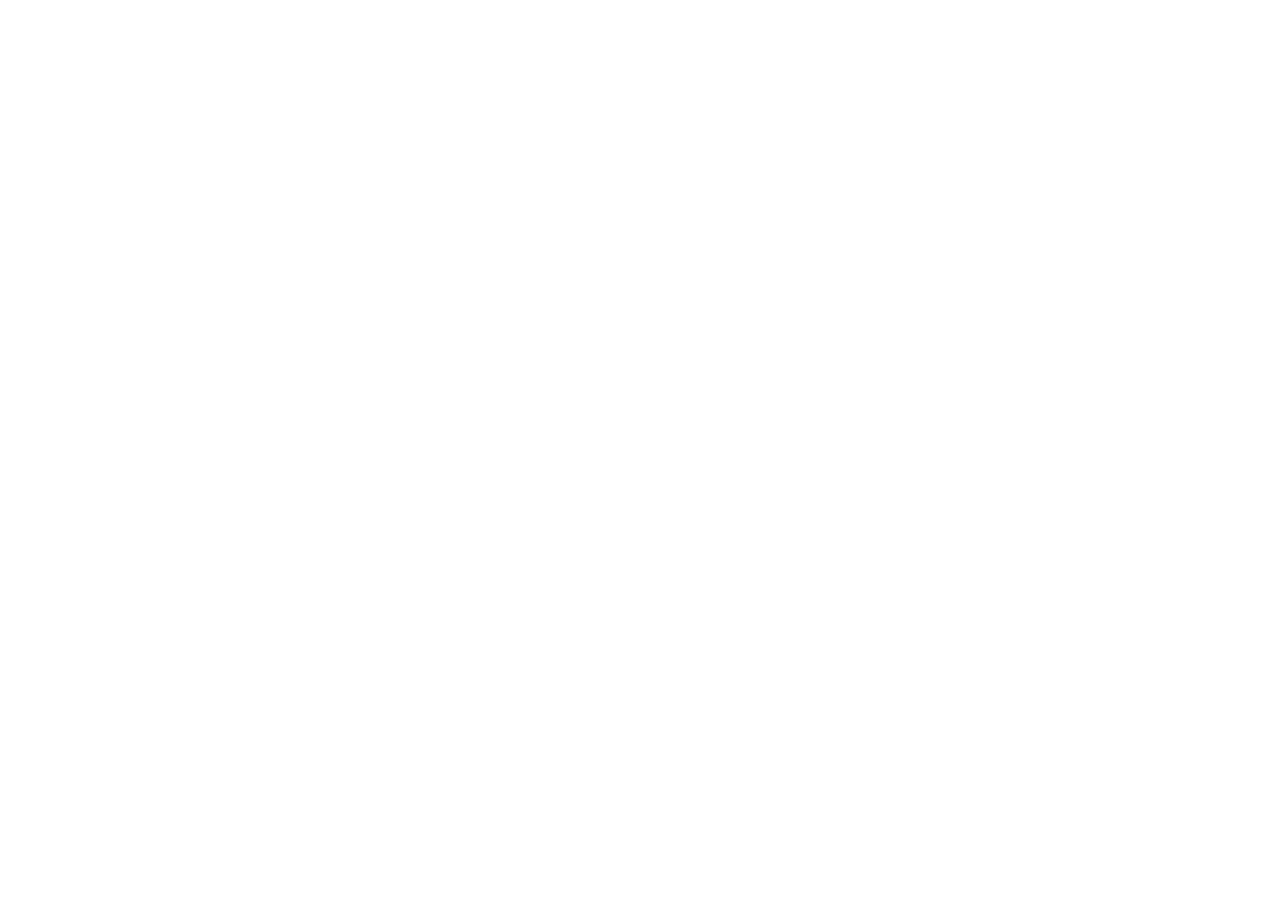
==== index.html @ 55f360ad "creat hello msg" ====
<!DOCTYPE html>
<html lang="en">
<head>
    <meta charset="UTF-8">
    <meta name="viewport" content="width=device-width, initial-scale=1.0">
    <title>Document</title>
</head>
<body>
    <script src="app.js"></script>
</body>
</html>
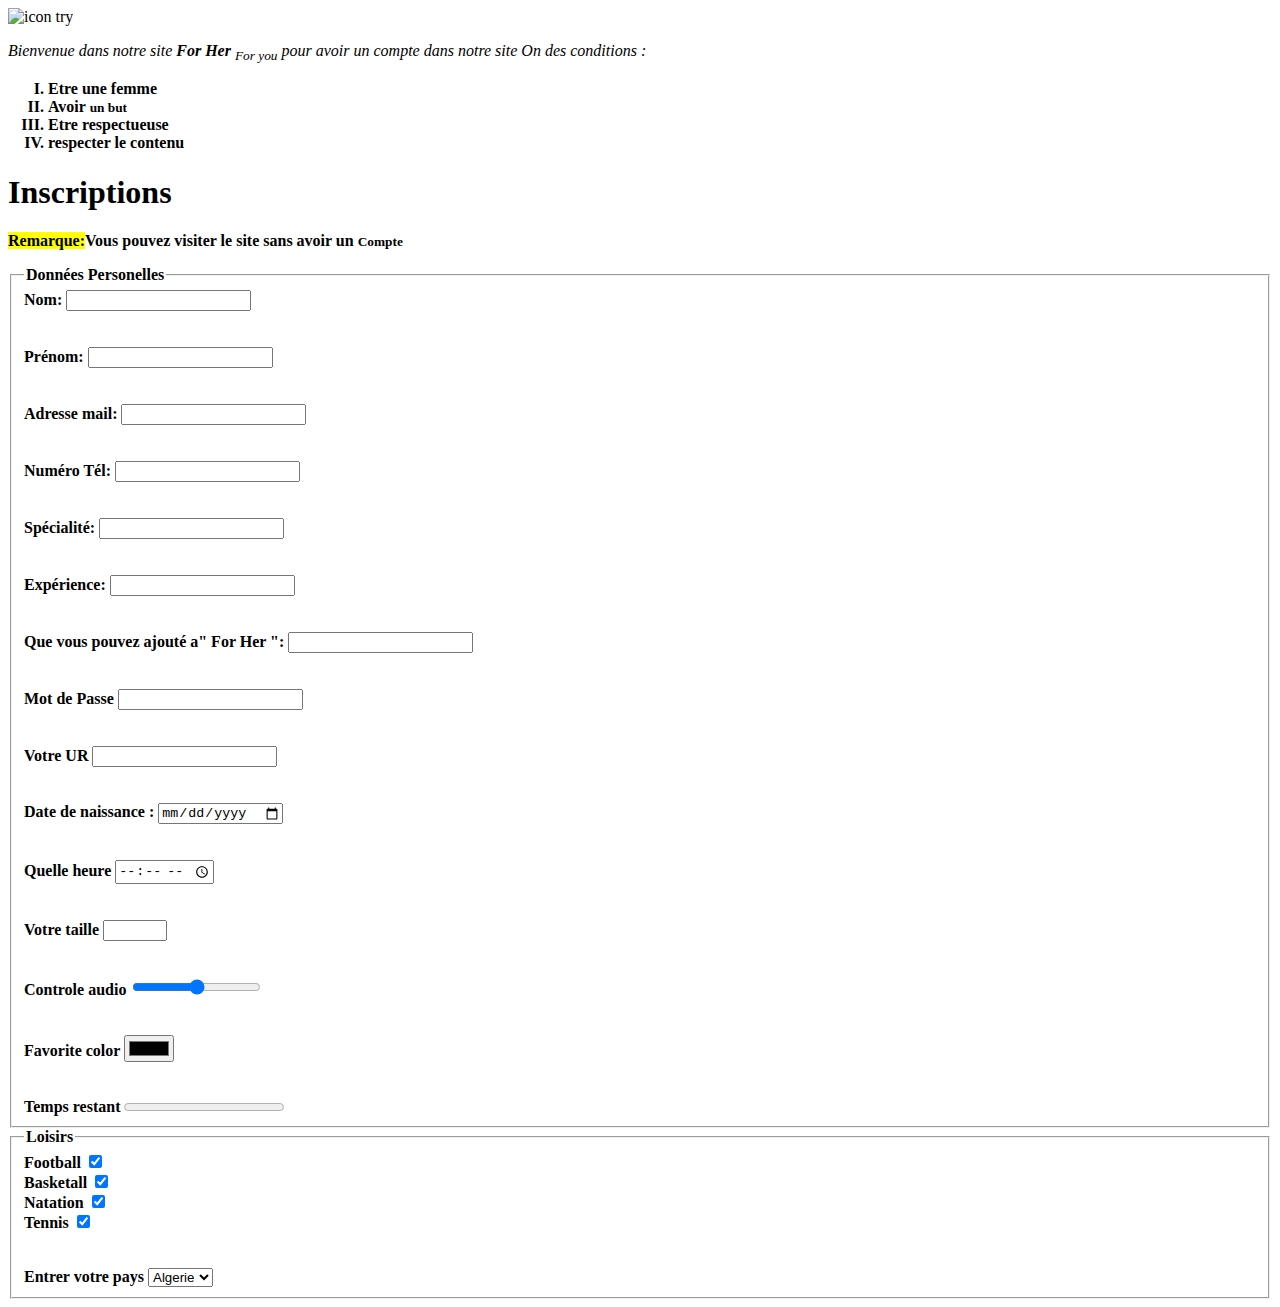
==== commit a6a90d7b: "Update index.html" ====
--- a/index.html
+++ b/index.html
@@ -1,11 +1,138 @@
 <!DOCTYPE html>
-<html lang="en">
-<head>
-    <meta charset="UTF-8">
-    <meta name="viewport" content="width=device-width, initial-scale=1.0">
-    <title>Document</title>
-</head>
-<body>
-    <script src="app.js"></script>
-</body>
-</html>+	<html lang="fr">
+		<head>
+			<meta charset="UTF-8">
+				<title> Formlaire </title>
+					</head>
+						<body>
+						<header>
+						<img src="Pictures/try.png" alt="icon try">
+						</header>
+							<p><i> Bienvenue dans notre site <strong>For Her </strong><sub>For you</sub> pour avoir un compte dans notre site On des conditions :</i> <ol type=I> <b>
+											<li> Etre une femme </li>
+											<li>Avoir <small> un but </small></li>
+											<li>Etre respectueuse</li>
+											<li> respecter le contenu </li>
+											</ol>
+											
+											</p>
+											<h1><strong> Inscriptions </strong> </h1>
+											<p><mark>Remarque:</mark>Vous pouvez visiter le site sans avoir un <small> Compte </small>
+											</p>
+											<form method="POST" action="https://developer.mozilla.org/fr/docs/Web/HTML/Element/input/checkbox"
+											<form>
+												<fieldset>
+												<legend>Données Personelles </legend>
+													
+													<label>Nom:</label>
+													<input type="texte" name="nom">
+													<br>
+													<br>
+													<br>
+													<label>Prénom:</label>
+													<input type="texte" name="Prénom">
+													<br>
+													<br>
+													<br>
+													<label>Adresse mail:</label>
+													<input type ="email" name="adresse mail">
+													<br>
+													<br>
+													<br>
+													<label>Numéro Tél:</label>
+													<input type="text" name="Nember">
+													<br>
+													<br>
+													<br>
+													<label>Spécialité:</label>
+													<input type="texte" name="spc">
+													<br>
+													<br>
+													<br>
+													<label>Expérience:</label>
+													<input type="text" name="EXEPR">
+													<br>
+													<br>
+													<br>
+													<label>Que vous pouvez ajouté a<strong>" For Her ": </strong></label>
+													<label> </label>
+													<input type="text" name ="add">
+													<br>
+													<br>
+													<br>
+													<label> <b>Mot de Passe</b></label>
+													<input type="Password" name="Password">
+													<br>
+													<br>
+													<br>
+													<label> <b> Votre UR </b></label>
+													<input type="url" name="addresse">
+													<br>
+													<br>
+													<br>
+													<label><b> Date de naissance :</label></b>
+													<input type="date" name="date de naiss">
+													<br>
+													<br>
+													<br>
+													<label> Quelle heure </label>
+													<input type="time"	name="temps">
+													<br>
+													<br>
+													<br>
+													<label> Votre taille </label> 
+													<input type="number" name ="taille" min="150" max="200" step="2">
+													<br>
+													<br>
+													<br>
+													<label> Controle audio</label>
+													<input type="range" name="volume" min="0" max="100" step="10">
+													<br>
+													<br>
+													<br>
+													<label>Favorite color</label>
+													<input type="color" name="couleur pref">
+													<br>
+													<br>
+													<br>
+													<label> Temps restant </label>
+													<progress name="progression" value="0,15">
+													<br>
+													<br>
+													<br>
+													</fieldset>
+													<fieldset>
+											<legend>Loisirs </legend>
+											<label> Football</label>
+											<input type="checkbox" name="foot" checked><br>
+											<label>Basketall</label>
+											<input type="checkbox" name="Ball" checked><br>
+											<label> Natation</label>
+											<input type="checkbox" name="Nat" checked><br>
+											<label> Tennis</label>
+											<input type="checkbox" name="Tennis" checked>
+											<br>
+											<br>
+											<br>
+											<label> Entrer votre pays </label>
+											<select name="pays de naissances">
+											<option value="algerie" selected> Algerie </option> 
+											<option value ="maroc">Maroc </option>
+											<option value="france">France</option>
+											<option value="Tunisie">Tunisie</option>
+											</selected>
+											</fieldset>
+														
+															</form>
+																</body>
+													
+													
+													
+											
+											
+										
+							
+							
+						
+					
+			
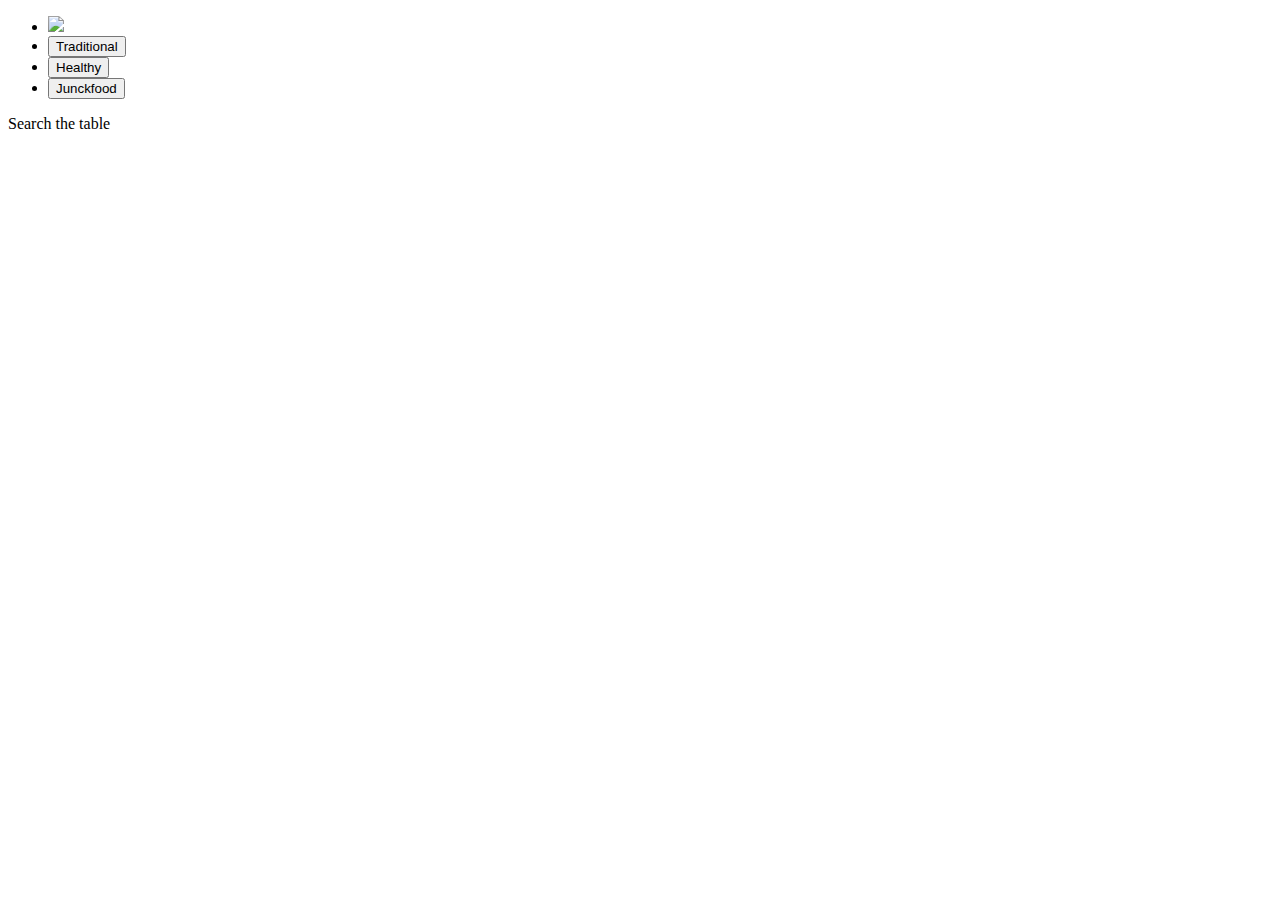
==== commit 6f03beaf: "Update index.html" ====
--- a/index.html
+++ b/index.html
@@ -1,138 +1,20 @@
 <!DOCTYPE html>
-	<html lang="fr">
-		<head>
-			<meta charset="UTF-8">
-				<title> Formlaire </title>
-					</head>
-						<body>
-						<header>
-						<img src="Pictures/try.png" alt="icon try">
-						</header>
-							<p><i> Bienvenue dans notre site <strong>For Her </strong><sub>For you</sub> pour avoir un compte dans notre site On des conditions :</i> <ol type=I> <b>
-											<li> Etre une femme </li>
-											<li>Avoir <small> un but </small></li>
-											<li>Etre respectueuse</li>
-											<li> respecter le contenu </li>
-											</ol>
-											
-											</p>
-											<h1><strong> Inscriptions </strong> </h1>
-											<p><mark>Remarque:</mark>Vous pouvez visiter le site sans avoir un <small> Compte </small>
-											</p>
-											<form method="POST" action="https://developer.mozilla.org/fr/docs/Web/HTML/Element/input/checkbox"
-											<form>
-												<fieldset>
-												<legend>Données Personelles </legend>
-													
-													<label>Nom:</label>
-													<input type="texte" name="nom">
-													<br>
-													<br>
-													<br>
-													<label>Prénom:</label>
-													<input type="texte" name="Prénom">
-													<br>
-													<br>
-													<br>
-													<label>Adresse mail:</label>
-													<input type ="email" name="adresse mail">
-													<br>
-													<br>
-													<br>
-													<label>Numéro Tél:</label>
-													<input type="text" name="Nember">
-													<br>
-													<br>
-													<br>
-													<label>Spécialité:</label>
-													<input type="texte" name="spc">
-													<br>
-													<br>
-													<br>
-													<label>Expérience:</label>
-													<input type="text" name="EXEPR">
-													<br>
-													<br>
-													<br>
-													<label>Que vous pouvez ajouté a<strong>" For Her ": </strong></label>
-													<label> </label>
-													<input type="text" name ="add">
-													<br>
-													<br>
-													<br>
-													<label> <b>Mot de Passe</b></label>
-													<input type="Password" name="Password">
-													<br>
-													<br>
-													<br>
-													<label> <b> Votre UR </b></label>
-													<input type="url" name="addresse">
-													<br>
-													<br>
-													<br>
-													<label><b> Date de naissance :</label></b>
-													<input type="date" name="date de naiss">
-													<br>
-													<br>
-													<br>
-													<label> Quelle heure </label>
-													<input type="time"	name="temps">
-													<br>
-													<br>
-													<br>
-													<label> Votre taille </label> 
-													<input type="number" name ="taille" min="150" max="200" step="2">
-													<br>
-													<br>
-													<br>
-													<label> Controle audio</label>
-													<input type="range" name="volume" min="0" max="100" step="10">
-													<br>
-													<br>
-													<br>
-													<label>Favorite color</label>
-													<input type="color" name="couleur pref">
-													<br>
-													<br>
-													<br>
-													<label> Temps restant </label>
-													<progress name="progression" value="0,15">
-													<br>
-													<br>
-													<br>
-													</fieldset>
-													<fieldset>
-											<legend>Loisirs </legend>
-											<label> Football</label>
-											<input type="checkbox" name="foot" checked><br>
-											<label>Basketall</label>
-											<input type="checkbox" name="Ball" checked><br>
-											<label> Natation</label>
-											<input type="checkbox" name="Nat" checked><br>
-											<label> Tennis</label>
-											<input type="checkbox" name="Tennis" checked>
-											<br>
-											<br>
-											<br>
-											<label> Entrer votre pays </label>
-											<select name="pays de naissances">
-											<option value="algerie" selected> Algerie </option> 
-											<option value ="maroc">Maroc </option>
-											<option value="france">France</option>
-											<option value="Tunisie">Tunisie</option>
-											</selected>
-											</fieldset>
-														
-															</form>
-																</body>
-													
-													
-													
-											
-											
-										
-							
-							
-						
-					
-			
+<html>
+<head>
+  <title>Recipes</title>
+  <link rel="stylesheet"  href="\Users\Tassili\OneDrive\Bureau\Style.css">
+</head>
+ <body>
+  <ul class="navigation">
+    <li><img src="https://content.codecademy.com/courses/web-101/unit-9/htmlcss1-img_logo-shiptoit.png" height="10px;"></li>
+    <li class="active"><button>Traditional</button></li>
+    <li><button>Healthy</button></li>
+    <li><button>Junckfood</button></li>
+  </ul>
+  <div class="search">Search the table</div>
+  <br>
+    <div class="interface">
+   </div>
+
+</body>
+</html>
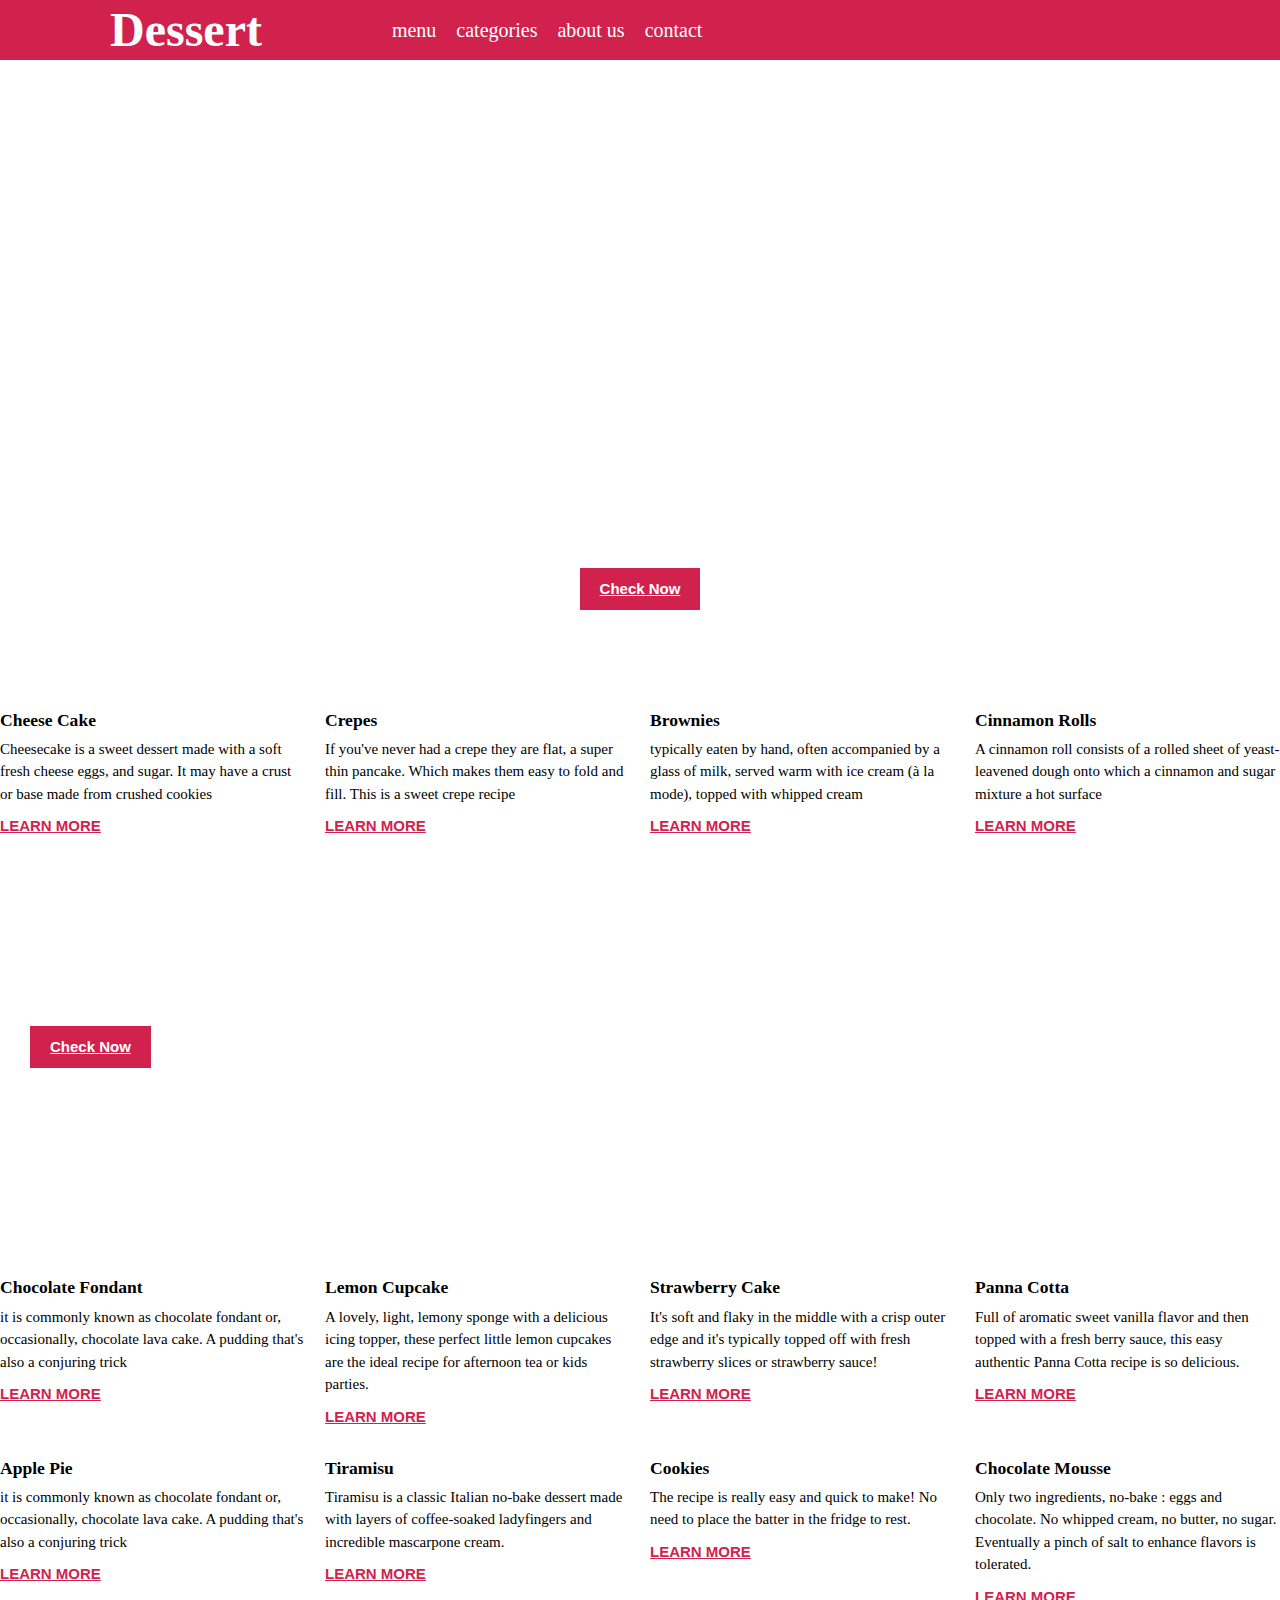
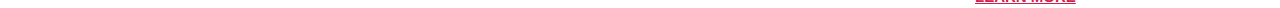
==== commit fe2cf00b: "Add files via upload" ====
--- a/index.html
+++ b/index.html
@@ -1,20 +1,140 @@
-<!DOCTYPE html>
-<html>
-<head>
-  <title>Recipes</title>
-  <link rel="stylesheet"  href="\Users\Tassili\OneDrive\Bureau\Style.css">
-</head>
- <body>
-  <ul class="navigation">
-    <li><img src="https://content.codecademy.com/courses/web-101/unit-9/htmlcss1-img_logo-shiptoit.png" height="10px;"></li>
-    <li class="active"><button>Traditional</button></li>
-    <li><button>Healthy</button></li>
-    <li><button>Junckfood</button></li>
-  </ul>
-  <div class="search">Search the table</div>
-  <br>
-    <div class="interface">
-   </div>
-
-</body>
-</html>
+<!DOCTYPE html>
+<html lang="en">
+<head>
+    <meta charset="UTF-8">
+    <meta name="viewport" content="width=device-width, initial-scale=1.0">
+    <link rel="stylesheet" href="https://cdnjs.cloudflare.com/ajax/libs/font-awesome/6.4.2/css/all.min.css" integrity="sha512-z3gLpd7yknf1YoNbCzqRKc4qyor8gaKU1qmn+CShxbuBusANI9QpRohGBreCFkKxLhei6S9CQXFEbbKuqLg0DA==" crossorigin="anonymous" referrerpolicy="no-referrer" />
+    <link rel="stylesheet" href="style.css">
+    
+</head>
+<body>
+    
+    <title>categorie dessert</title>
+     <header>
+    
+
+     <div class="container">
+        <nav class="main-nav">
+           
+            <h1>Dessert</h1>
+           
+            <ul class="main-menu">
+                <li><a href="#">menu</a></li>
+                <li><a href="#">categories</a></li>
+                <li><a href="#">about us</a></li>
+                <li><a href="#">contact</a></li>
+                
+            </ul>
+            <ul class="right menu">
+                <li>
+                    <a href="#">
+                        <i class="fas fa-search"></i>
+                    </a>
+                </li>
+            </ul>
+            </nav>
+     </div>
+     </header>    
+    <div class="showcase">
+        <p>
+            Do you want to make your day sweet- try our recepies
+        </p>
+        <a href="#" class="btn">
+            Check Now <i class="fas fa-chevron-right"></i>
+        </a>
+    </div>
+    <section class="home-cards">
+            <div>
+                <img src="./img/cheese cake.jpg" alt="">
+                <h3>Cheese Cake</h3>
+                <p> Cheesecake is a sweet dessert made with a soft fresh cheese eggs, and sugar. It may have a crust or base made from crushed cookies</p>
+                <a href="#">Learn more<i class="fas fa-chevron-right"></i></a> 
+            </div>
+            <div>
+                <img src="./img/crepes.jpg" alt="">
+                <h3>Crepes</h3>
+                <p> If you've never had a crepe they are flat, a super thin pancake. Which makes them easy to fold and fill. This is a sweet crepe recipe</p>
+                <a href="#">Learn more<i class="fas fa-chevron-right"></i></a> 
+            </div>
+            <div>
+                <img src="./img/brownies.jpg" alt="">
+                <h3>Brownies</h3>
+                <p>  typically eaten by hand, often accompanied by a glass of milk, served warm with ice cream (à la mode), topped with whipped cream</p>
+                <a href="#">Learn more<i class="fas fa-chevron-right"></i></a> 
+            </div>
+            <div>
+                <img src="./img/cinnamon rolls.jpg" alt="">
+                <h3>Cinnamon Rolls</h3>
+                <p> A cinnamon roll consists of a rolled sheet of yeast-leavened dough onto which a cinnamon and sugar mixture  a hot surface</p>
+                <a href="#">Learn more<i class="fas fa-chevron-right"></i></a> 
+            </div>
+        </section>
+        
+        <section class="pasta">
+            <div class="content">
+                <h2>Pasta Bolognese</h2>
+                <p>You can fount all types of food you want to cook Pasta Tadjines Fish and a lot of succesfull recepies,
+                   What are you waiting..
+                    Let's cook together </p>
+                <a href="@" class="btn">
+                    Check Now <i class="fas fa-chevron-right"></i>
+                </a>
+            </div>
+        </section>
+
+        <section class="home-cards">
+            <div>
+                <img src="./img/fondant aux chocolat.jpg" alt="">
+                <h3>Chocolate Fondant</h3>
+                <p>  it is commonly known as chocolate fondant or, occasionally, chocolate lava cake. A pudding that's also a conjuring trick</p>
+                <a href="#">Learn more<i class="fas fa-chevron-right"></i></a> 
+            </div>
+            <div>
+                <img src="./img/lemon cupcake.jpg" alt="">
+                <h3>Lemon Cupcake</h3>
+                <p> A lovely, light, lemony sponge with a delicious icing topper, these perfect little lemon cupcakes are the ideal recipe for afternoon tea or kids parties.</p>
+                <a href="#">Learn more<i class="fas fa-chevron-right"></i></a> 
+            </div>
+            <div>
+                <img src="./img/strawberry cake.jpg" alt="">
+                <h3>Strawberry Cake</h3>
+                <p>  It's soft and flaky in the middle with a crisp outer edge and it's typically topped off with fresh strawberry slices or strawberry sauce!</p>
+                <a href="#">Learn more<i class="fas fa-chevron-right"></i></a> 
+            </div>
+            <div>
+                <img src="./img/panna cotta.jpg" alt="">
+                <h3>Panna Cotta</h3>
+                <p>Full of aromatic sweet vanilla flavor and then topped with a fresh berry sauce, this easy authentic Panna Cotta recipe is so delicious.</p>
+                <a href="#">Learn more<i class="fas fa-chevron-right"></i></a> 
+            </div>
+        </section>
+        <section class="home-cards">
+            <div>
+                <img src="./img/tarte aux pommes.jpg" alt="">
+                <h3>Apple Pie</h3>
+                <p>  it is commonly known as chocolate fondant or, occasionally, chocolate lava cake. A pudding that's also a conjuring trick</p>
+                <a href="#">Learn more<i class="fas fa-chevron-right"></i></a> 
+            </div>
+            <div>
+                <img src="./img/tiramisu.jpg" alt="">
+                <h3>Tiramisu</h3>
+                <p> Tiramisu is a classic Italian no-bake dessert made with layers of coffee-soaked ladyfingers and incredible mascarpone cream.</p>
+                <a href="#">Learn more<i class="fas fa-chevron-right"></i></a> 
+            </div>
+            <div>
+                <img src="./img/cookies.jpg" alt="">
+                <h3>Cookies</h3>
+                <p>  The recipe is really easy and quick to make! No need to place the batter in the fridge to rest.                           </p>
+                <a href="#">Learn more<i class="fas fa-chevron-right"></i></a> 
+            </div>
+            <div>
+                <img src="./img/mousse aux chocolat.jpg" alt="">
+                <h3>Chocolate Mousse</h3>
+                <p>Only two ingredients, no-bake : eggs and chocolate. No whipped cream, no butter, no sugar. Eventually a pinch of salt to enhance flavors is tolerated.</p>
+                <a href="#">Learn more<i class="fas fa-chevron-right"></i></a> 
+            </div>
+        </section>
+
+    </div>  
+</body>
+</html>--- a/style.css
+++ b/style.css
@@ -0,0 +1,176 @@
+*{
+    box-sizing: border-box;
+    margin: 0;
+    padding:0;
+}
+
+body{
+    font-family: 'Segoe UI', Tahoma, Geneva, Verdana, sans-serif;
+    background-color:#fff;
+    font-size: 15px;
+    line-height: 1.5;
+}
+
+
+header{
+    background-color:#d1224e;
+    color: #fff;
+     }
+
+header a{
+    color: #fff;
+    text-decoration: none;
+    font-family: Georgia, 'Times New Roman', Times, serif;
+}
+ul{
+    list-style: none;
+}
+
+.container{
+    width: 90%;
+    max-width: 1100px;
+    margin: auto;
+}
+
+
+.main-nav{
+    display: flex;
+    align-items: center;
+    justify-content: space-between;
+    height: 60px;
+    padding: 20px 0;
+    font-size: 20px;
+}
+
+.main-nav h1{
+    font-family:Georgia, 'Times New Roman', Times, serif;
+    font-size: xxx-large;
+    margin-right: 100px;
+    margin-left: 20px;
+}
+
+.main-nav  ul{
+    display:flex;
+}
+
+.main-nav ul li{
+    padding: 0 10px;
+}
+.main-nav ul.header.main-nav{
+    flex: 1;
+    margin-left: 20px;
+
+
+}
+.main-nav ul li {
+    padding: 0 10px; 
+}
+
+.main-nav ul li a{
+    padding-bottom: 2px;
+}
+
+.main-nav ul li a:hover{
+    border-bottom: 2px solid #fff;
+
+}
+ 
+
+
+.main-nav ul.main-menu{
+    flex:1;
+    margin-left: 20px;
+    
+}
+
+.btn{
+    cursor: pointer;
+    display: inline-block;
+    border: 0;
+    font-weight: bold;
+    padding: 10px 20px;
+    background: #d1224e;
+    color:#fff;
+    font-size: 15px;
+    
+}
+
+.btn:hover{
+    opacity: 0.9;
+}
+
+.showcase{
+    width: 100%;
+    height: 600px;
+    background: url('./img/pancakes.jpg') no-repeat center center/cover;
+    display: flex;
+    flex-direction: column;
+    align-items: center;
+    text-align: center;
+    justify-content: flex-end;
+    padding-bottom: 50px;
+    margin-bottom: 20px;
+}
+.showcase h2, .showcase p{
+    margin-bottom: 10px;
+    font-size: xx-large;
+    color: #fff;
+    font-family: Georgia, 'Times New Roman', Times, serif;
+}
+.showcase .btn{
+    margin-top: 20px;
+}
+
+.home-cards{
+    display:grid;
+    grid-template-columns: repeat(4, 1fr);
+    grid-gap: 20px;
+}
+
+.home-cards img{
+    width: 100%;
+    margin-bottom: 20px;
+}
+
+.home-cards h3{
+    margin-bottom: 5px;
+    font-family: Georgia, 'Times New Roman', Times, serif;
+}
+.home-cards p{
+    font-family: Georgia, 'Times New Roman', Times, serif;
+}
+
+.home-cards a{
+    display: inline-block;
+    padding-top: 10px;
+    color:#d1224e;
+    text-transform: uppercase;
+    font-weight: bold;
+}
+
+.home-cards a:hover i{
+    margin-left: 10px;
+}
+
+.pasta{
+    width: 100%;
+    height: 350px;
+    background: url('img/pasta\ bolognese.png') no-repeat center center/cover;
+    margin-bottom: 60px;
+}
+
+.pasta .content{
+    width: 40%;
+    padding: 50px 0 0 30px;
+}
+.pasta h2{
+    font-size: larger;
+    font-family: Georgia, 'Times New Roman', Times, serif;
+    color: #fff;
+}
+.pasta p{
+    margin: 10px 0 20px;
+    font-size: large;
+    font-family: Georgia, 'Times New Roman', Times, serif;
+    color:#fff;
+}